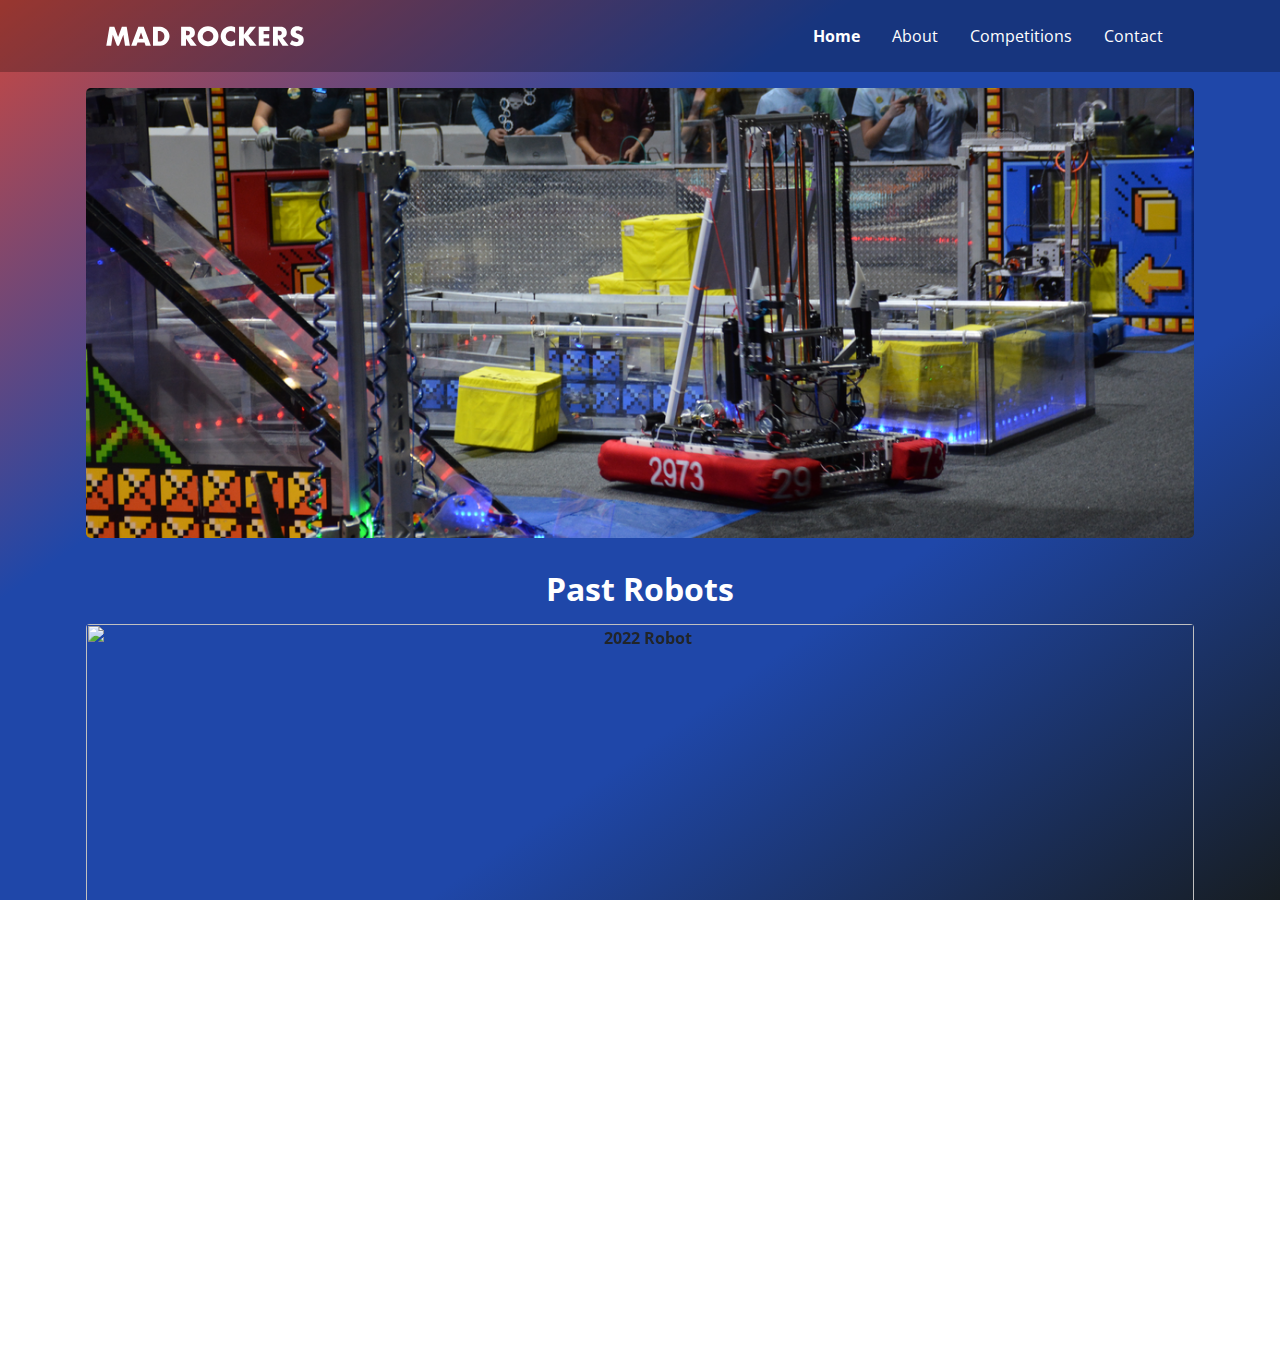
==== docs/index.html @ f518d2d2 "Rename web to docs" ====
<html lang="en">
  <head>
    <title>Mad Rockers Robotics</title>
    <meta name="viewport" content="width=device-width, initial-scale=1, shrink-to-fit=no">
    <link href="/docs/4.4/dist/css/bootstrap.min.css" rel="stylesheet" integrity="sha384-Vkoo8x4CGsO3+Hhxv8T/Q5PaXtkKtu6ug5TOeNV6gBiFeWPGFN9MuhOf23Q9Ifjh" crossorigin="anonymous">
    <link rel="stylesheet" href="https://maxcdn.bootstrapcdn.com/bootstrap/4.2.1/css/bootstrap.min.css">
    <script src="https://ajax.googleapis.com/ajax/libs/jquery/3.3.1/jquery.min.js"></script>
    <script src="https://cdnjs.cloudflare.com/ajax/libs/popper.js/1.14.6/umd/popper.min.js"></script>
    <script src="https://code.jquery.com/jquery-3.3.1.slim.min.js" integrity="sha384-q8i/X+965DzO0rT7abK41JStQIAqVgRVzpbzo5smXKp4YfRvH+8abtTE1Pi6jizo" crossorigin="anonymous"></script>
    <script src="https://cdnjs.cloudflare.com/ajax/libs/popper.js/1.14.6/umd/popper.min.js" integrity="sha384-wHAiFfRlMFy6i5SRaxvfOCifBUQy1xHdJ/yoi7FRNXMRBu5WHdZYu1hA6ZOblgut" crossorigin="anonymous"></script>
    <script src="https://stackpath.bootstrapcdn.com/bootstrap/4.2.1/js/bootstrap.min.js" integrity="sha384-B0UglyR+jN6CkvvICOB2joaf5I4l3gm9GU6Hc1og6Ls7i6U/mkkaduKaBhlAXv9k" crossorigin="anonymous"></script>
    <link href="https://fonts.googleapis.com/css?family=Open+Sans:400,700&display=swap" rel="stylesheet">
    <link rel="stylesheet" href="https://maxcdn.bootstrapcdn.com/font-awesome/4.4.0/css/font-awesome.min.css">
    <link rel='stylesheet' href='assets/css/boot.css' type="text/css">
    <link rel="shortcut icon" type="image/x-icon" href="assets/images/logos/MR Logo Flat Square.png">
  </head>
  <body class='text-center js-focus-visible h-100' style='background: linear-gradient(to top left, #171d22, #1F47A9, #1F47A9, #CC483F); background-size: cover; background-position: center;'>
    <header class='bg-translucent'>
      <div class='container'>
        <nav class='navbar p-3'>
          <div class='navbar-header'>
            <img style='line-height: 50px' src='assets/images/MRText.svg' height='25px' alt='Mad Rockers'>
          </div>
          <ul class='nav justify-content-end'>
            <li class='nav-item'>
              <a class='nav-link active' href='index.html'>Home</a>
            </li>
            <li class='nav-item'>
              <a class='nav-link' href='about.html'>About</a>
            </li>
            <li class='nav-item'>
              <a class='nav-link' href='competitions.html'>Competitions</a>
            </li>
            <li class='nav-item'>
              <a class='nav-link' href='contact.html'>Contact</a>
            </li>
          </ul>
        </nav>
      </div>
    </header>
    <main role='main'>
      <div class='container p-3'>
        <div class='jumbotron h-50 shadow' style='background-image: url("assets/images/landingPage.png"); background-size: cover; background-position: bottom;'>
          <!--<img class='logoOnImage' style='line-height: 200px' src='assets/images/MRText.svg' height='100px'/>-->
        </div>
        <h2 class='text-center mb-3'>Past Robots</h2>
        <section>
          <div id="robotCaptions" class="carousel slide h-75 rounded" data-ride="carousel">
            <ol class="carousel-indicators">
              <li data-target="#robotCaptions" data-slide-to="0" class="active"></li>
              <li data-target="#robotCaptions" data-slide-to="1"></li>
              <li data-target="#robotCaptions" data-slide-to="2"></li>
              <li data-target="#robotCaptions" data-slide-to="3"></li>
              <li data-target="#robotCaptions" data-slide-to="4"></li>
              <li data-target="#robotCaptions" data-slide-to="5"></li>
              <li data-target="#robotCaptions" data-slide-to="6"></li>
              <li data-target="#robotCaptions" data-slide-to="7"></li>
              <li data-target="#robotCaptions" data-slide-to="8"></li>
              <li data-target="#robotCaptions" data-slide-to="9"></li>
            </ol>
            <div class="carousel-inner">
              <div class="carousel-item active">
                <img src="assets/images/robots/Robot2022.jpg" class="mx-auto rounded d-block h-100" alt="2022 Robot">
                <div class="carousel-caption d-none d-md-block">
                  <h5>2022 Robot</h5>
                  <p>Built for the FIRST RAPID REACT competition.</p>
                </div>
              </div>
              <div class="carousel-item">
                <img src="assets/images/robots/Robot2021.jpg" class="mx-auto rounded d-block h-100" alt="2021 Robot">
                <div class="carousel-caption d-none d-md-block">
                  <h5>2021 Robot</h5>
                  <p>Built for the BEST DEMO DAZE competition.</p>
                </div>
              </div>
              <div class="carousel-item">
                <img src="assets/images/robots/Robot2020.jpg" class="mx-auto rounded d-block h-100" alt="2020 Robot">
                <div class="carousel-caption d-none d-md-block">
                  <h5>2020 Robot</h5>
                  <p>Built for the FIRST INFINITE RECHARGE competition.</p>
                </div>
              </div>
              <div class="carousel-item">
                <img src="assets/images/robots/Robot2019b.jpg" class="mx-auto rounded d-block h-100" alt="2019 Robot">
                <div class="carousel-caption d-none d-md-block">
                  <h5>2019 Robot</h5>
                  <p>Built for the BEST OFF THE GRID competition.</p>
                </div>
              </div>
              <div class="carousel-item">
                <img src="assets/images/robots/Robot2019.jpg" class="mx-auto rounded d-block h-100" alt="2019 Robot">
                <div class="carousel-caption d-none d-md-block">
                  <h5>2019 Robot</h5>
                  <p>Built for the FIRST DESTINATION: DEEP SPACE competition.</p>
                </div>
              </div>
              <div class="carousel-item">
                <img src="assets/images/robots/Robot2018.jpg" class="mx-auto rounded d-block h-100" alt="2018 Robot">
                <div class="carousel-caption d-none d-md-block">
                  <h5>2018 Robot</h5>
                  <p>Built for the FIRST POWER UP competition.</p>
                </div>
              </div>
              <div class="carousel-item">
                <img src="assets/images/robots/Robot2017.jpg" class="mx-auto rounded d-block h-100" alt="2017 Robot">
                <div class="carousel-caption d-none d-md-block">
                  <h5>2017 Robot</h5>
                  <p>Built for the FIRST STEAMWORKS competition.</p>
                </div>
              </div>
              <div class="carousel-item">
                <img src="assets/images/robots/Robot2016.jpg" class="mx-auto rounded d-block h-100" alt="2016 Robot">
                <div class="carousel-caption d-none d-md-block">
                  <h5>2016 Robot</h5>
                  <p>Built for the FIRST STRONGHOLD competition.</p>
                </div>
              </div>
              <div class="carousel-item">
                <img src="assets/images/robots/Robot2015.jpg" class="mx-auto rounded d-block h-100" alt="2015 Robot">
                <div class="carousel-caption d-none d-md-block">
                  <h5>2015 Robot</h5>
                  <p>Built for the FIRST RECYCLE RUSH competition.</p>
                </div>
              </div>
              <div class="carousel-item">
                <img src="assets/images/robots/Robot2014.jpg" class="mx-auto rounded d-block h-100" alt="2014 Robot">
                <div class="carousel-caption d-none d-md-block">
                  <h5>2014 Robot</h5>
                  <p>Built for the FIRST AREIAL ASSIST competition.</p>
                </div>
              </div>
            </div>
            <a class="carousel-control-prev" href="#robotCaptions" role="button" data-slide="prev">
              <span class="carousel-control-prev-icon" aria-hidden="true"></span>
              <span class="sr-only">Previous</span>
            </a>
            <a class="carousel-control-next" href="#robotCaptions" role="button" data-slide="next">
              <span class="carousel-control-next-icon" aria-hidden="true"></span>
              <span class="sr-only">Next</span>
            </a>
          </div>
        </section>
        <!--<div class='row mb-3'>
          <div class='col-lg-6 h-100'>
            <div class='card mb-3 bg-translucent text-white shadow'>
              <div class='card-header bg-black'>Calendar</div>
              <div class='card-body'>
                <p>Current Meeting Schedule</p>
                <table class='table table-sm table-borderless text-white' style='text-align: left;'>
                  <tr>
                    <th>Day</th>
                    <th>Time</th>
                  </tr>
                  <tr>
                    <td>Monday</td>
                    <td>4:15pm-6:00pm</td>
                  </tr>
                  <tr>
                    <td>Tuesday</td>
                    <td>4:15pm-8:30pm</td>
                  </tr>
                  <tr>
                    <td>Thursday</td>
                    <td>4:15pm-6:00pm</td>
                  </tr>
                  <tr>
                    <td>Saturday</td>
                    <td>9:00am-12:00pm</td>
                  </tr>
                </table>
              </div>
            </div>
          </div>
          <div class='col-lg-6'>
            <div class='card mb-3 bg-translucent text-white shadow'>
              <div class='card-header bg-black'>Countdown to Competition</div>
              <div class='card-body'>
                <!--<div class='rounded-circle shadow mb-3' style='width: 120px; height: 120px; background-image: url("/images/Comp RCR.jpg"); background-position: center; background-size: cover;'></div>-->
                <!--<p class='card-text' style='font-weight: 400'>In the time of COVID, we have had to adjust to new challenges and take our competition virtual!</p>
                <p class='card-text' id='CText' style='font-weight: 400'></p>
              </div>
            </div>
          </div>
        </div>-->
      </div>
      <footer role='footer' class='mb-0 py-3 bg-translucent text-white'>
        <div class='container'>
          <a>© 2022 Mad Rockers</a> | 
          <a href='privacy.html'>Privacy Policy</a>
        </div>
      </footer>
    </main>
  </body>
</html>
<!--<script>
  $(document).scroll(function() {
  var y = $(this).scrollTop();
  if (y > 72) {
    $('.logoOnImage').fadeIn();
  } else {
    $('.logoOnImage').fadeOut();
  }
  });
</script>-->
<script>
var CountDownDate = new Date("Nov 04, 2022 09:00").getTime();
function updCDD() {
  var now = new Date().getTime();
  var timeLeft = CountDownDate - now;
  var days = Math.floor(timeLeft / (1000 * 60 * 60 * 24));
  var hours = Math.floor((timeLeft % (1000 * 60 * 60 * 24)) / (1000 * 60 * 60));
  var minutes = Math.floor((timeLeft % (1000 * 60 * 60)) / (1000 * 60));
  var seconds = Math.floor((timeLeft % (1000 * 60)) / 1000);
  document.getElementById("CText").innerHTML = "BEST Competition starts in <br><b style='font-size: 30px;'>" + days + "d " + hours + "h " + minutes + "m " + seconds + "s </b>";
  /*if (timeLeft < 0) {
    clearInterval(update);
    CountDownDate = new Date("Apr 1, 2020 10:30").getTime();
    document.getElementById("CText").innerHTML = "Rocket City Regional in <br><b style='font-size: 30px;'>" + days + "d " + hours + "h " + minutes + "m " + seconds + "s </b>";
  }*/
}
$(document).ready(function(){updCDD();setInterval(updCDD, 1000);});

//Thank you W3Schools for this code template

</script>
---- docs/assets/css/boot.css ----
body, table, .display-4, .lead, .featurette {
  font-family: "Open Sans", sans-serif;
  font-weight: 400;
}

h1, h2, h3, h4, h5 {
	font-weight: 700;
  color: white;
}

.active, .navbar-brand, .card, .btn, .display-4 {
  font-weight: 700;
}


th {
  font-weight: 700;
}

a {
    color: #FFF;
}

a:hover {
    color: rgba(255,255,255,0.5);
}

html {
    padding:0px;
    margin:0px;
    overflow-x:hidden;
}

body {
    overflow-x:hidden;
    display: block;
}

.btn {
  font-family: "Open Sans", sans-serif;
}

.contentContainer {
    padding: 20px;
}

hr {
  color: white;
}

span {
    font-family: "Open Sans", sans-serif;
}

form, label {
    font-family: "Open Sans", sans-serif !important;
    font-weight: 400 !important;
}

.custom-blue {
    background-color: rgb(8,72,178);
}

.custom-blue-font {
  color: background-color: rgb(8,72,178);
}

.custom-red {
    background-color: rgb(218,60,59);
}

.list-group-reports .list-group-item {
    border-top: 1px solid #fff;
    border-left-color: #fff;
    border-right-color: #fff;
}

.list-group-reports .list-group-item:hover {
    background-color: #1a00a0;
}


a.hidden {
    visibility: hidden;
}

.card {
  text-align: left !important;
}

.card-text  {
  font-weight: 400;
}

.mr-dark {
  background-color: #000;
  border-color: #000;
  color: #FFF;
}

.bg-translucent {
  background-color: rgba(0,0,0,0.25);
}

.bg-black {
  background-color: rgba(0,0,0,1);
}

.normal-height {
  min-height: 300px;
  max-height: 300px;
  height: 300px;
}
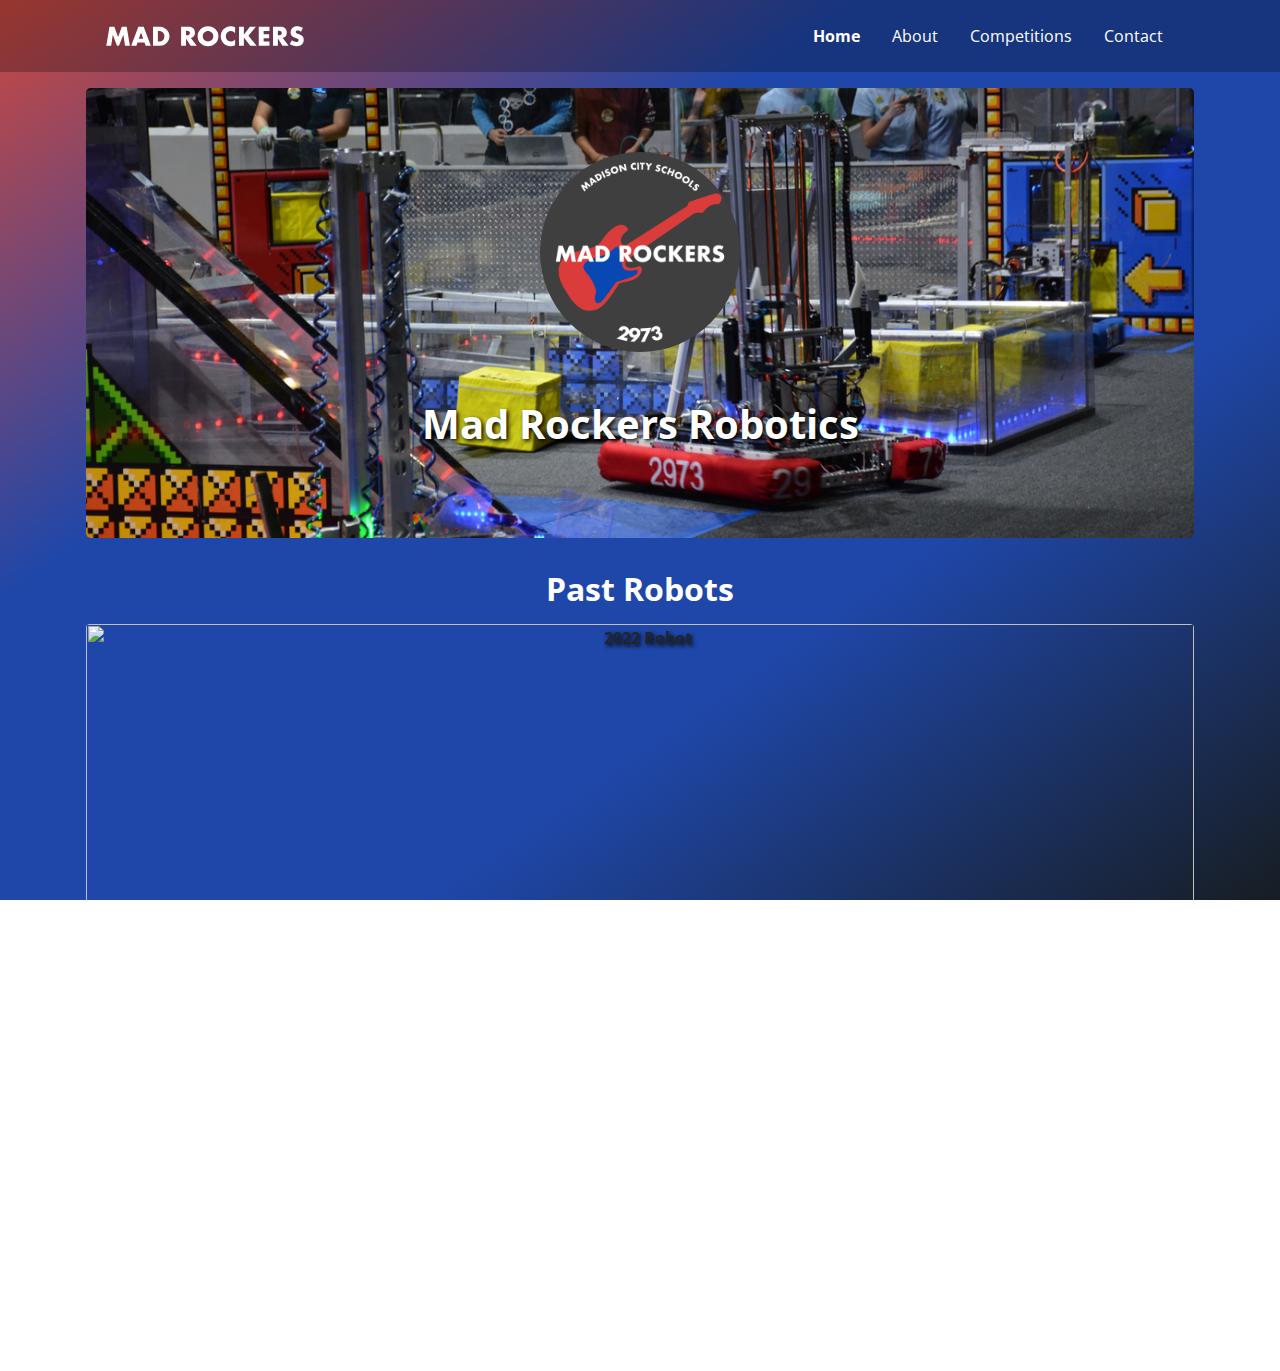
==== commit 58361330: "Add homepage logo" ====
--- a/docs/index.html
+++ b/docs/index.html
@@ -12,7 +12,7 @@
     <link href="https://fonts.googleapis.com/css?family=Open+Sans:400,700&display=swap" rel="stylesheet">
     <link rel="stylesheet" href="https://maxcdn.bootstrapcdn.com/font-awesome/4.4.0/css/font-awesome.min.css">
     <link rel='stylesheet' href='assets/css/boot.css' type="text/css">
-    <link rel="shortcut icon" type="image/x-icon" href="assets/images/logos/MR Logo Flat Square.png">
+    <link rel="shortcut icon" type="image/x-icon" href="assets/images/favicon.ico">
   </head>
   <body class='text-center js-focus-visible h-100' style='background: linear-gradient(to top left, #171d22, #1F47A9, #1F47A9, #CC483F); background-size: cover; background-position: center;'>
     <header class='bg-translucent'>
@@ -41,7 +41,8 @@
     <main role='main'>
       <div class='container p-3'>
         <div class='jumbotron h-50 shadow' style='background-image: url("assets/images/landingPage.png"); background-size: cover; background-position: bottom;'>
-          <!--<img class='logoOnImage' style='line-height: 200px' src='assets/images/MRText.svg' height='100px'/>-->
+          <img class='logoOnImage rounded-circle shadow mb-5' style='line-height: 200px' src='assets/images/logos/MR Logo Flat Square HQ.png' height='200px'>
+          <h1 class="text-center" style="text-shadow: 2px 2px 4px #000000;">Mad Rockers Robotics</h1>
         </div>
         <h2 class='text-center mb-3'>Past Robots</h2>
         <section>
@@ -58,9 +59,9 @@
               <li data-target="#robotCaptions" data-slide-to="8"></li>
               <li data-target="#robotCaptions" data-slide-to="9"></li>
             </ol>
-            <div class="carousel-inner">
+            <div class="carousel-inner" style="text-shadow: 2px 2px 4px #000000; align-items: center;">
               <div class="carousel-item active">
-                <img src="assets/images/robots/Robot2022.jpg" class="mx-auto rounded d-block h-100" alt="2022 Robot">
+                <img src="assets/images/robots/Robot2022.JPG" class="mx-auto rounded d-block h-100" alt="2022 Robot">
                 <div class="carousel-caption d-none d-md-block">
                   <h5>2022 Robot</h5>
                   <p>Built for the FIRST RAPID REACT competition.</p>
@@ -74,7 +75,7 @@
                 </div>
               </div>
               <div class="carousel-item">
-                <img src="assets/images/robots/Robot2020.jpg" class="mx-auto rounded d-block h-100" alt="2020 Robot">
+                <img src="assets/images/robots/Robot2020.JPG" class="mx-auto rounded d-block h-100" alt="2020 Robot">
                 <div class="carousel-caption d-none d-md-block">
                   <h5>2020 Robot</h5>
                   <p>Built for the FIRST INFINITE RECHARGE competition.</p>
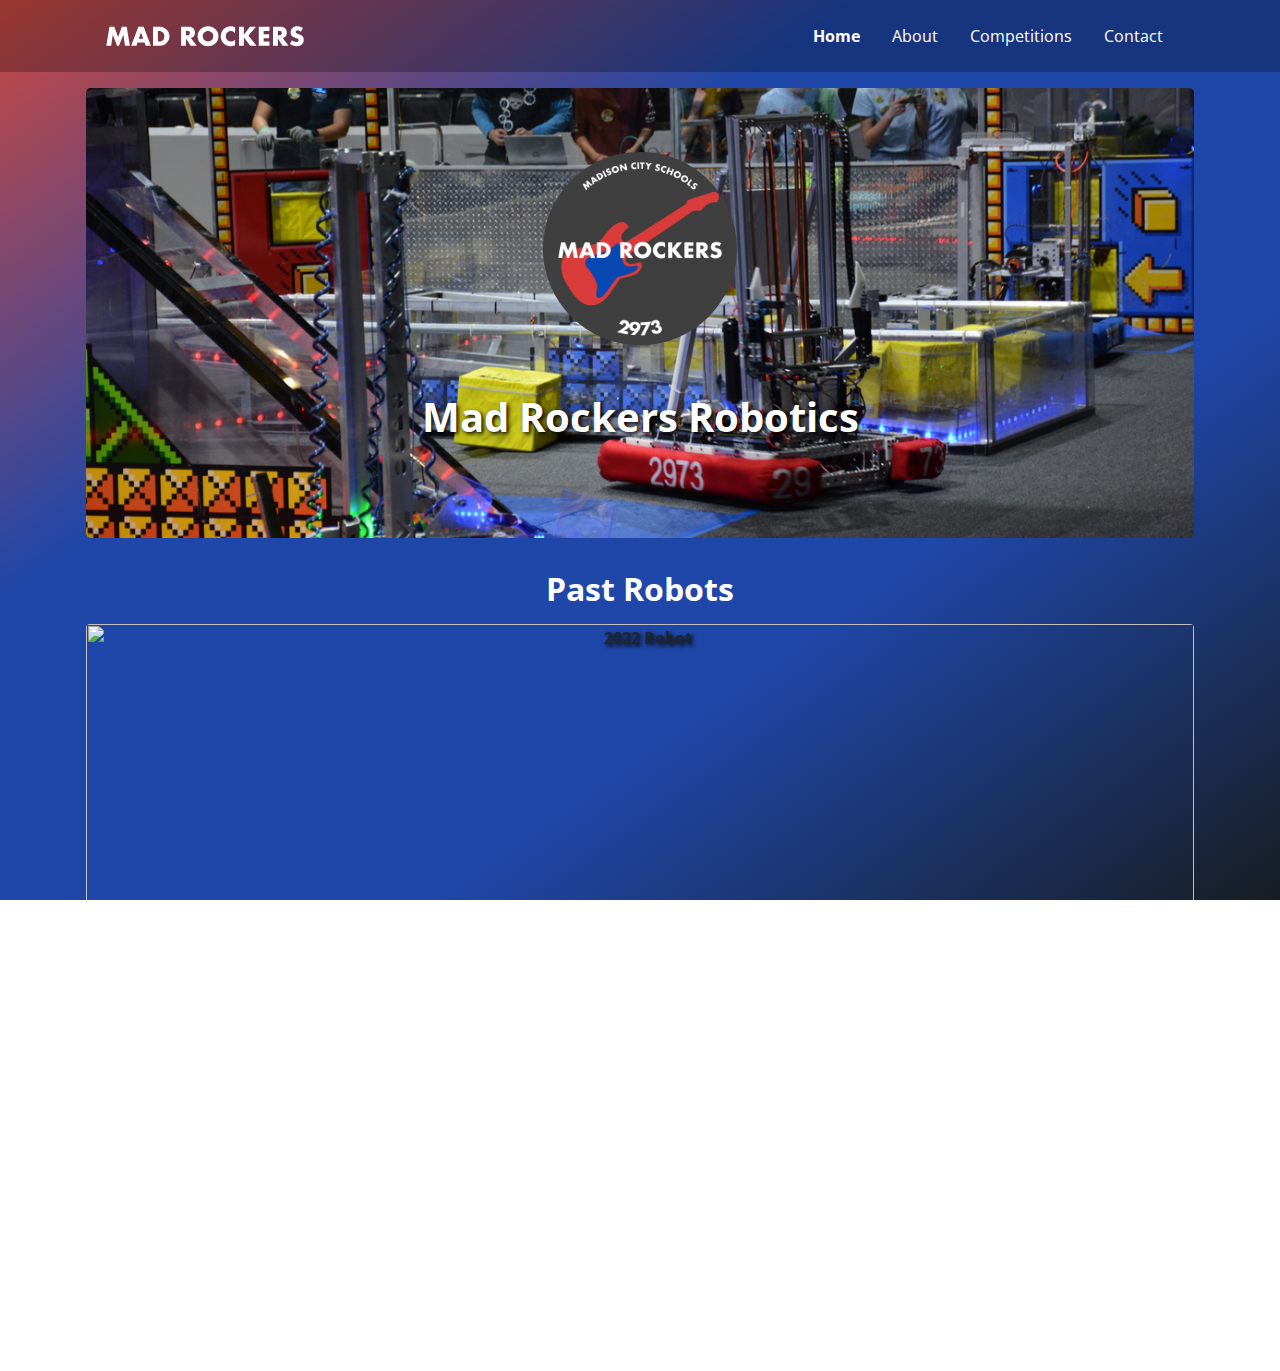
==== commit 6bf74c57: "Nevermind" ====
--- a/docs/index.html
+++ b/docs/index.html
@@ -41,7 +41,7 @@
     <main role='main'>
       <div class='container p-3'>
         <div class='jumbotron h-50 shadow' style='background-image: url("assets/images/landingPage.png"); background-size: cover; background-position: bottom;'>
-          <img class='logoOnImage rounded-circle shadow mb-5' style='line-height: 200px' src='assets/images/logos/MR Logo Flat Square HQ.png' height='200px'>
+          <img class='logoOnImage rounded-circle shadow mb-5' style='line-height: 200px' src='assets/images/logos/MR Logo Flat Square HQ.png' height='60%'>
           <h1 class="text-center" style="text-shadow: 2px 2px 4px #000000;">Mad Rockers Robotics</h1>
         </div>
         <h2 class='text-center mb-3'>Past Robots</h2>
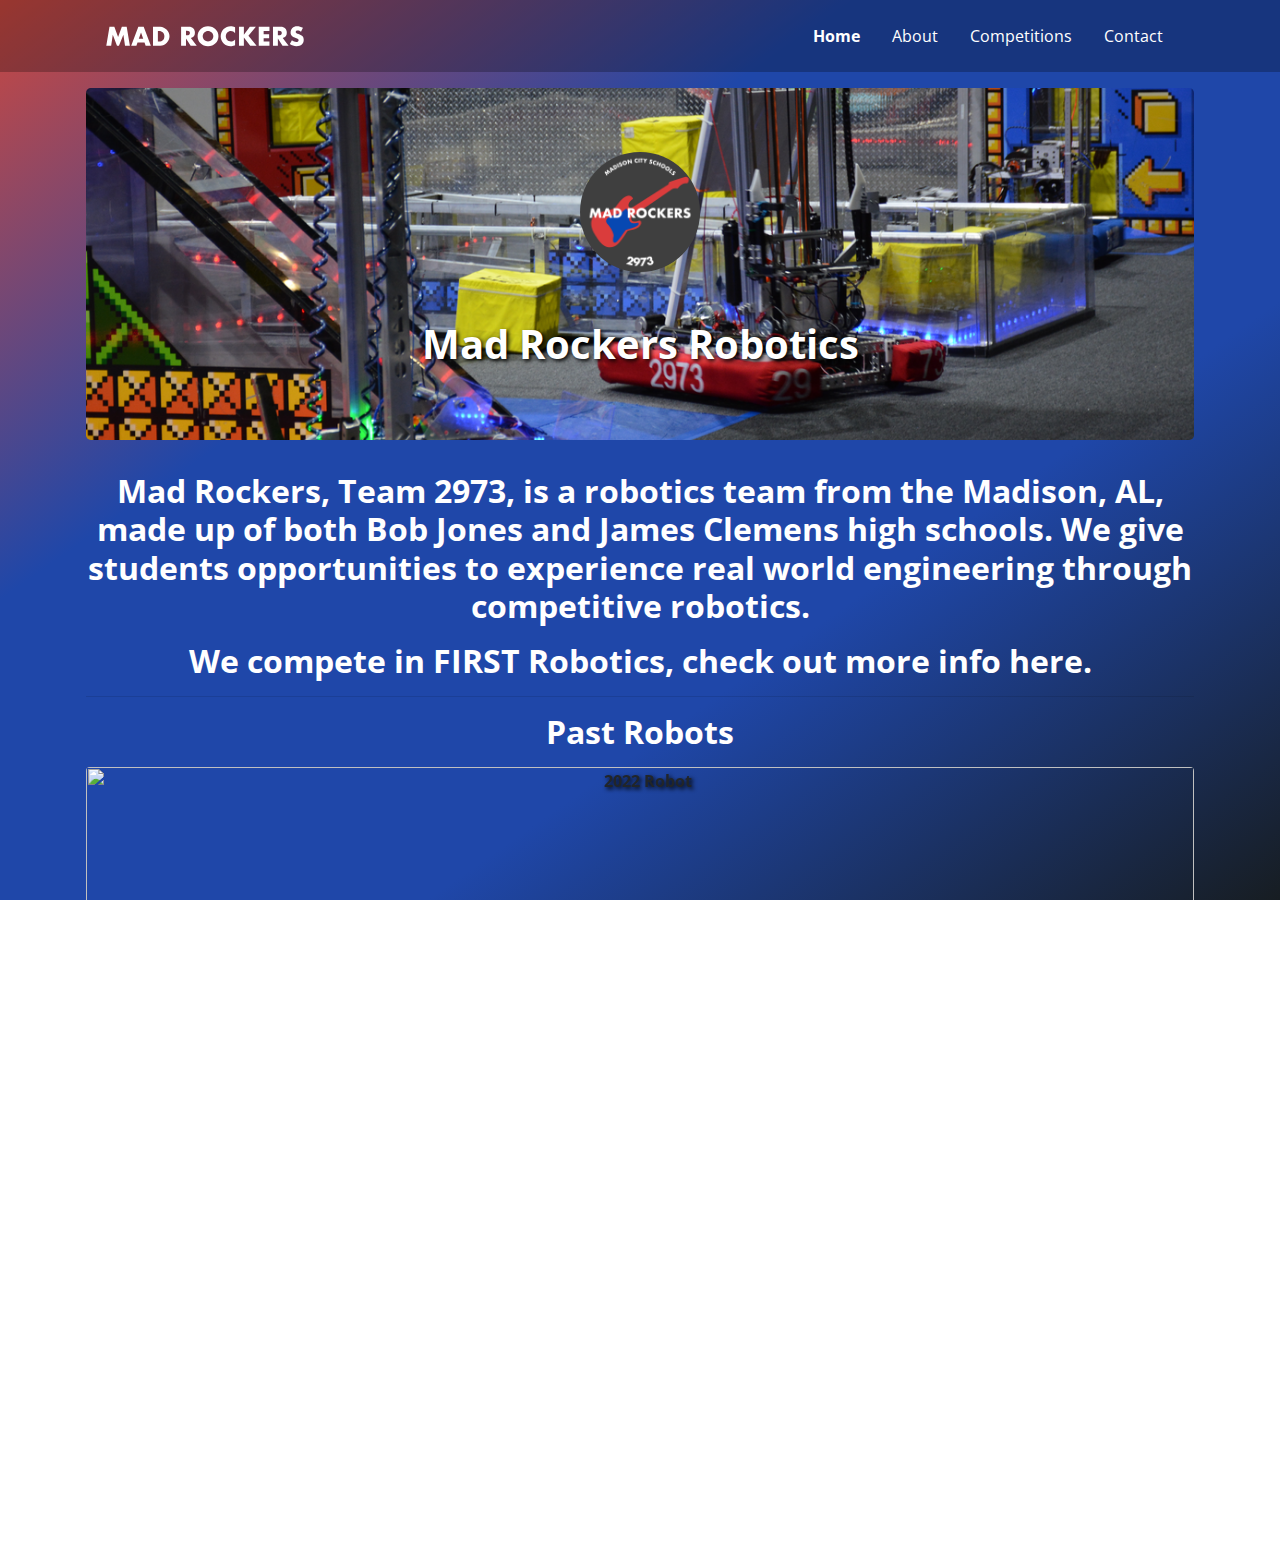
==== commit cdc7fb48: "rearrange competitions and added to index" ====
--- a/docs/index.html
+++ b/docs/index.html
@@ -12,6 +12,7 @@
     <link href="https://fonts.googleapis.com/css?family=Open+Sans:400,700&display=swap" rel="stylesheet">
     <link rel="stylesheet" href="https://maxcdn.bootstrapcdn.com/font-awesome/4.4.0/css/font-awesome.min.css">
     <link rel='stylesheet' href='assets/css/boot.css' type="text/css">
+    <link rel='stylesheet' href='assets/css/index.css' type="text/css">
     <link rel="shortcut icon" type="image/x-icon" href="assets/images/favicon.ico">
   </head>
   <body class='text-center js-focus-visible h-100' style='background: linear-gradient(to top left, #171d22, #1F47A9, #1F47A9, #CC483F); background-size: cover; background-position: center;'>
@@ -40,10 +41,18 @@
     </header>
     <main role='main'>
       <div class='container p-3'>
-        <div class='jumbotron h-50 shadow' style='background-image: url("assets/images/landingPage.png"); background-size: cover; background-position: bottom;'>
-          <img class='logoOnImage rounded-circle shadow mb-5' style='line-height: 200px' src='assets/images/logos/MR Logo Flat Square HQ.png' height='60%'>
+        <div class='jumbotron shadow' style='background-image: url("assets/images/landingPage.png"); background-size: cover; background-position: bottom;'>
+          <img class='logoOnImage rounded-circle shadow mb-5' style='line-height: 200px' src='assets/images/logos/MR Logo Flat Square HQ.png' height='120vh'>
           <h1 class="text-center" style="text-shadow: 2px 2px 4px #000000;">Mad Rockers Robotics</h1>
         </div>
+        <div>
+          <h2 class='text-center mb-3'>
+           Mad Rockers, Team 2973, is a robotics team from the Madison, AL, made up of both Bob Jones and James Clemens high schools. We give students opportunities to experience real world engineering through competitive robotics. 
+          <p><p>
+            We compete in FIRST Robotics, check out more info <a href='competitions.html'>here</a>.
+          </h2>
+          </div>
+        <hr>
         <h2 class='text-center mb-3'>Past Robots</h2>
         <section>
           <div id="robotCaptions" class="carousel slide h-75 rounded" data-ride="carousel">
@@ -58,9 +67,17 @@
               <li data-target="#robotCaptions" data-slide-to="7"></li>
               <li data-target="#robotCaptions" data-slide-to="8"></li>
               <li data-target="#robotCaptions" data-slide-to="9"></li>
+              <li data-target="#robotCaptions" data-slide-to="10"></li>
             </ol>
             <div class="carousel-inner" style="text-shadow: 2px 2px 4px #000000; align-items: center;">
               <div class="carousel-item active">
+                <img src="assets/images/robots/Robot2022b.jpg" class="mx-auto rounded d-block h-100" alt="2022 Robot">
+                <div class="carousel-caption d-none d-md-block">
+                  <h5>2022 Robot</h5>
+                  <p>Built for the BEST MADE2ORDER competition.</p>
+                </div>
+              </div>
+              <div class="carousel-item">
                 <img src="assets/images/robots/Robot2022.JPG" class="mx-auto rounded d-block h-100" alt="2022 Robot">
                 <div class="carousel-caption d-none d-md-block">
                   <h5>2022 Robot</h5>
@@ -140,6 +157,7 @@
               <span class="sr-only">Next</span>
             </a>
           </div>
+          <p style="color: white">Note: if viewing on mobile, rotate to landscape mode.</p>
         </section>
         <!--<div class='row mb-3'>
           <div class='col-lg-6 h-100'>
--- a/docs/assets/css/boot.css
+++ b/docs/assets/css/boot.css
@@ -111,3 +111,5 @@
   max-height: 300px;
   height: 300px;
 }
+
+
--- a/docs/assets/css/index.css
+++ b/docs/assets/css/index.css
@@ -0,0 +1,202 @@
+.font {
+	font-family: "Open Sans", sans-serif;
+}
+
+#activityContainer {
+    height: 780px; /*adjusted for countdown container (60px)*/
+	  width: 80%;
+	  max-width: 1000px;
+    margin: 0;
+	  position: absolute;
+    top: 50%;
+	  left: 50%;
+	  transform: translate(-50%, -50%);
+	  overflow: hidden;
+    background-color: transparent;
+}
+
+#activityImageLanding {
+		height: 500px;
+		margin: 0px 10px 10px 10px;
+		width: calc(100% - 20px);
+		background-image: url("/images/landingPage.png");
+		background-position: bottom;
+		background-size: cover;
+		border-radius: 10px;
+}
+
+#activityLogo {
+		height: 300px;
+		width: 300px;
+		top: 50%;
+	  left: 50%;
+	  transform: translate(-50%, -50%);
+		position: relative;
+    border-radius: 50%;
+		background-image: url("/images/logos/TBLMR.png");
+		background-size: cover;
+		background-position: center;
+		background-color: rgba(0,0,0,1);
+}
+
+@media only screen and (max-height: 860px) {
+
+		#activityContainer {
+			height: 85% !important;
+		}
+
+		#activityLogo {
+			height: 175px !important;
+			width: 175px !important;
+		}
+
+		#activityImageLanding {
+			height: calc(100% - 270px) !important;
+		}
+
+}
+
+@media only screen and (max-height: 650px) {
+		#activityContainer {
+			height: auto !important;
+		}
+
+		#activityImageLanding {
+			display: none !important;
+		}
+
+		#activityLogo {
+			display: none !important;
+		}
+
+}
+
+
+#LogoResize {
+		width: 500px;
+		height: 500px;
+    border-radius: 10px;
+}
+
+#activityCalendar {
+		height: 250px;
+		width: calc(55% - 20px);
+		display: inline-block;
+		float: left;
+		margin: 10px;
+		position: relative;
+		color: white;
+    border-top-right-radius: 10px;
+}
+
+.activityHeader {
+		height: 60px;
+		width: 100%;
+		text-align: center;
+		vertical-align: middle;
+		top: 0px;
+		left: 0px;
+		position: absolute;
+		color: white;
+		background-color: black;
+		line-height: 1.17em;
+    border-top-left-radius: 10px;
+    border-top-right-radius: 10px;
+}
+
+#CalendarText {
+		height: calc(100% - 60px - 40px);
+		width: auto;
+		margin-top: 60px;
+		padding: 20px;
+		background-color: #FFF;
+		color: black;
+		font-size: 16px;
+		text-align: center;
+    border-bottom-left-radius: 10px;
+    border-bottom-right-radius: 10px;
+    overflow: hidden;
+}
+
+#CalendarText table {
+		color: white;
+		font-size: 16px;
+		text-align: center;
+}
+
+table th {
+		font-family: "Open Sans", sans-serif;
+		width: 33%;
+		color: white;
+}
+
+table tr {
+    height: 10px;
+}
+
+	.ContentContainer {
+			width: calc(65% - 10px);
+			height: calc(100% - 20px);
+      margin: 10px;
+			margin-left: 0;
+			background-color: #000;
+			float: left;
+			position: relative;
+			/*transition-duration: 0.5s; Breaks in edge
+			-webkit-transition-duration: 0.5s;
+
+      -webkit-transition-duration: 0.25s;
+      -o-transition-duration: 0.25s;
+      -moz-transition-duration: 0.25s;*/
+
+			border-bottom-left-radius: 0 !important;
+			border-top-left-radius: 0 !important;
+			color: white;
+      border-radius: 10px;
+			overflow: hidden;
+
+	}
+
+	#nextBlogContainer {
+			width: calc(35% - 10px);
+			height: calc(100% - 20px);
+      margin: 10px;
+			margin-right: 0;
+			background-color: rgba(0,0,0,0.25);
+			float: left;
+			position: relative;
+			color: white;
+      border-radius: 10px;
+			border-top-right-radius: 0;
+			border-bottom-right-radius: 0;
+			overflow: hidden;
+
+			transition-duration: 0.2s;
+			-webkit-transition-duration: 0.2s;
+			-webkit-transition-duration: 0.2s;
+			-o-transition-duration: 0.2s;
+			-moz-transition-duration: 0.2s;
+	}
+
+	#contentImg {
+		transition-duration: 0.2s;
+		-webkit-transition-duration: 0.2s;
+		-webkit-transition-duration: 0.2s;
+		-o-transition-duration: 0.2s;
+		-moz-transition-duration: 0.2s;
+	}
+
+	#hoverContainer {
+		width: 100%;
+		height: 100%;
+	}
+
+	#hoverContainer:hover #nextBlogContainer {
+			background-color: rgba(0,0,0,1);
+			cursor: pointer;
+	}
+
+	#hoverContainer:hover #contentImg {
+			cursor: pointer;
+			transform: scale(1.05);
+	}
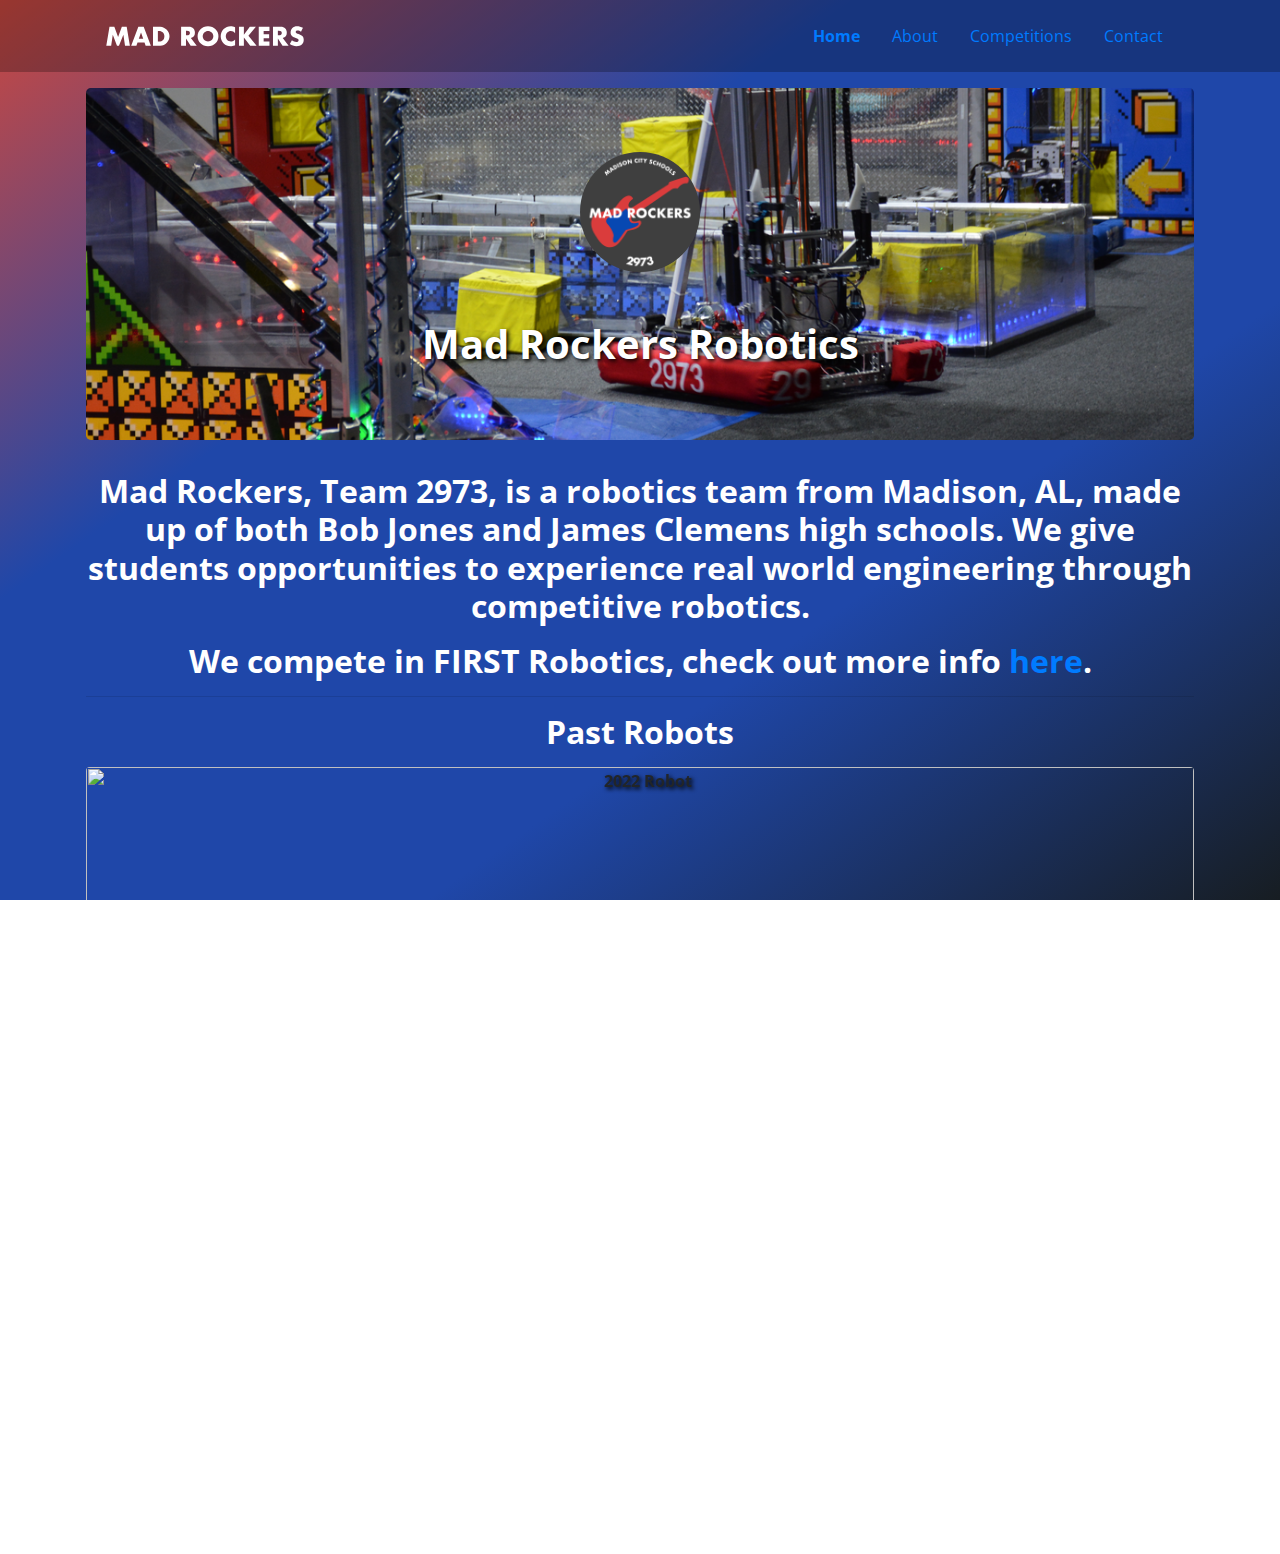
==== commit 56adfb93: "updates to single paragraph" ====
--- a/docs/index.html
+++ b/docs/index.html
@@ -47,9 +47,10 @@
         </div>
         <div>
           <h2 class='text-center mb-3'>
-           Mad Rockers, Team 2973, is a robotics team from the Madison, AL, made up of both Bob Jones and James Clemens high schools. We give students opportunities to experience real world engineering through competitive robotics. 
+           Mad Rockers, Team 2973, is a robotics team from Madison, AL, made up of both Bob Jones and James Clemens high schools. 
+           We give students opportunities to experience real world engineering through competitive robotics. 
           <p><p>
-            We compete in FIRST Robotics, check out more info <a href='competitions.html'>here</a>.
+            We compete in FIRST Robotics, check out more info <a color="blue" href='competitions.html'>here</a>.
           </h2>
           </div>
         <hr>
--- a/docs/assets/css/boot.css
+++ b/docs/assets/css/boot.css
@@ -17,9 +17,7 @@
   font-weight: 700;
 }
 
-a {
-    color: #FFF;
-}
+
 
 a:hover {
     color: rgba(255,255,255,0.5);
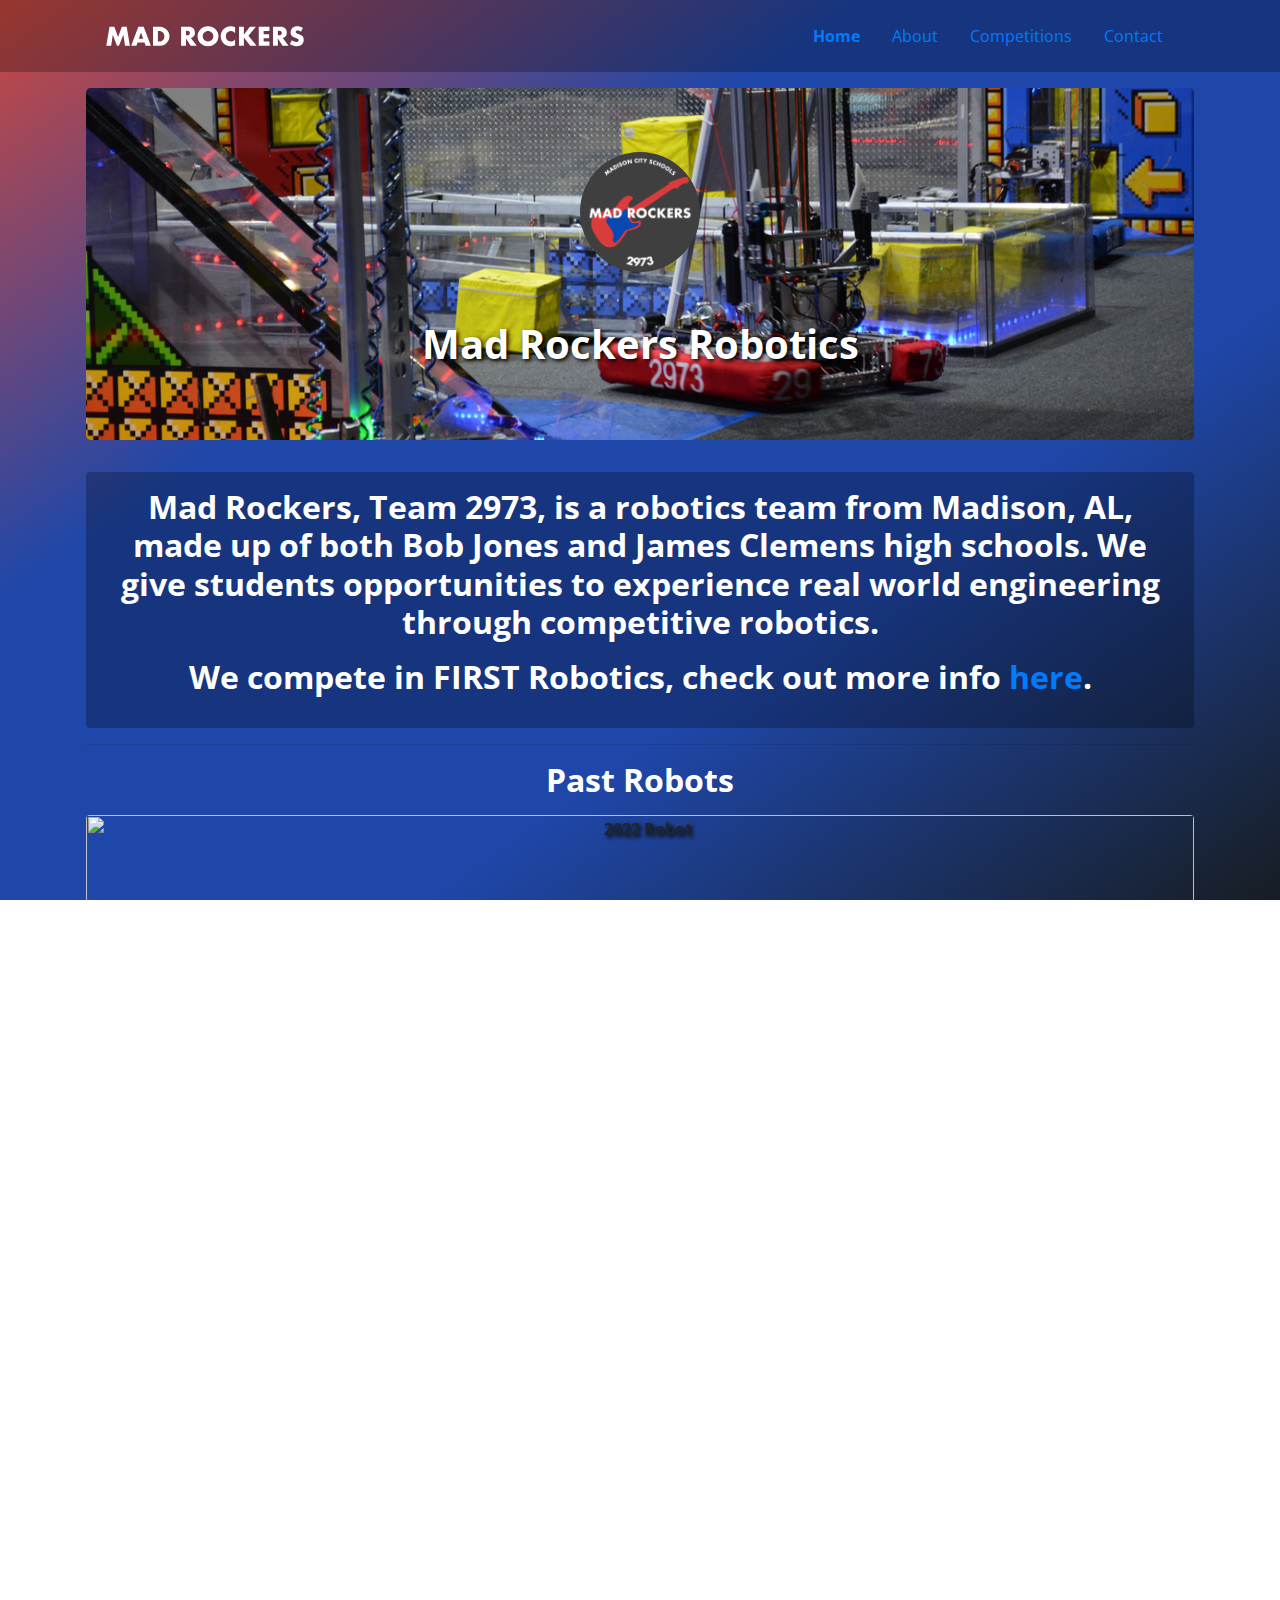
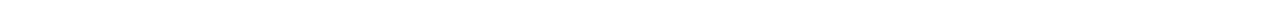
==== commit 0008f3ce: "added block" ====
--- a/docs/index.html
+++ b/docs/index.html
@@ -45,7 +45,7 @@
           <img class='logoOnImage rounded-circle shadow mb-5' style='line-height: 200px' src='assets/images/logos/MR Logo Flat Square HQ.png' height='120vh'>
           <h1 class="text-center" style="text-shadow: 2px 2px 4px #000000;">Mad Rockers Robotics</h1>
         </div>
-        <div>
+        <div class='rounded shadow bg-translucent p-3'>
           <h2 class='text-center mb-3'>
            Mad Rockers, Team 2973, is a robotics team from Madison, AL, made up of both Bob Jones and James Clemens high schools. 
            We give students opportunities to experience real world engineering through competitive robotics. 
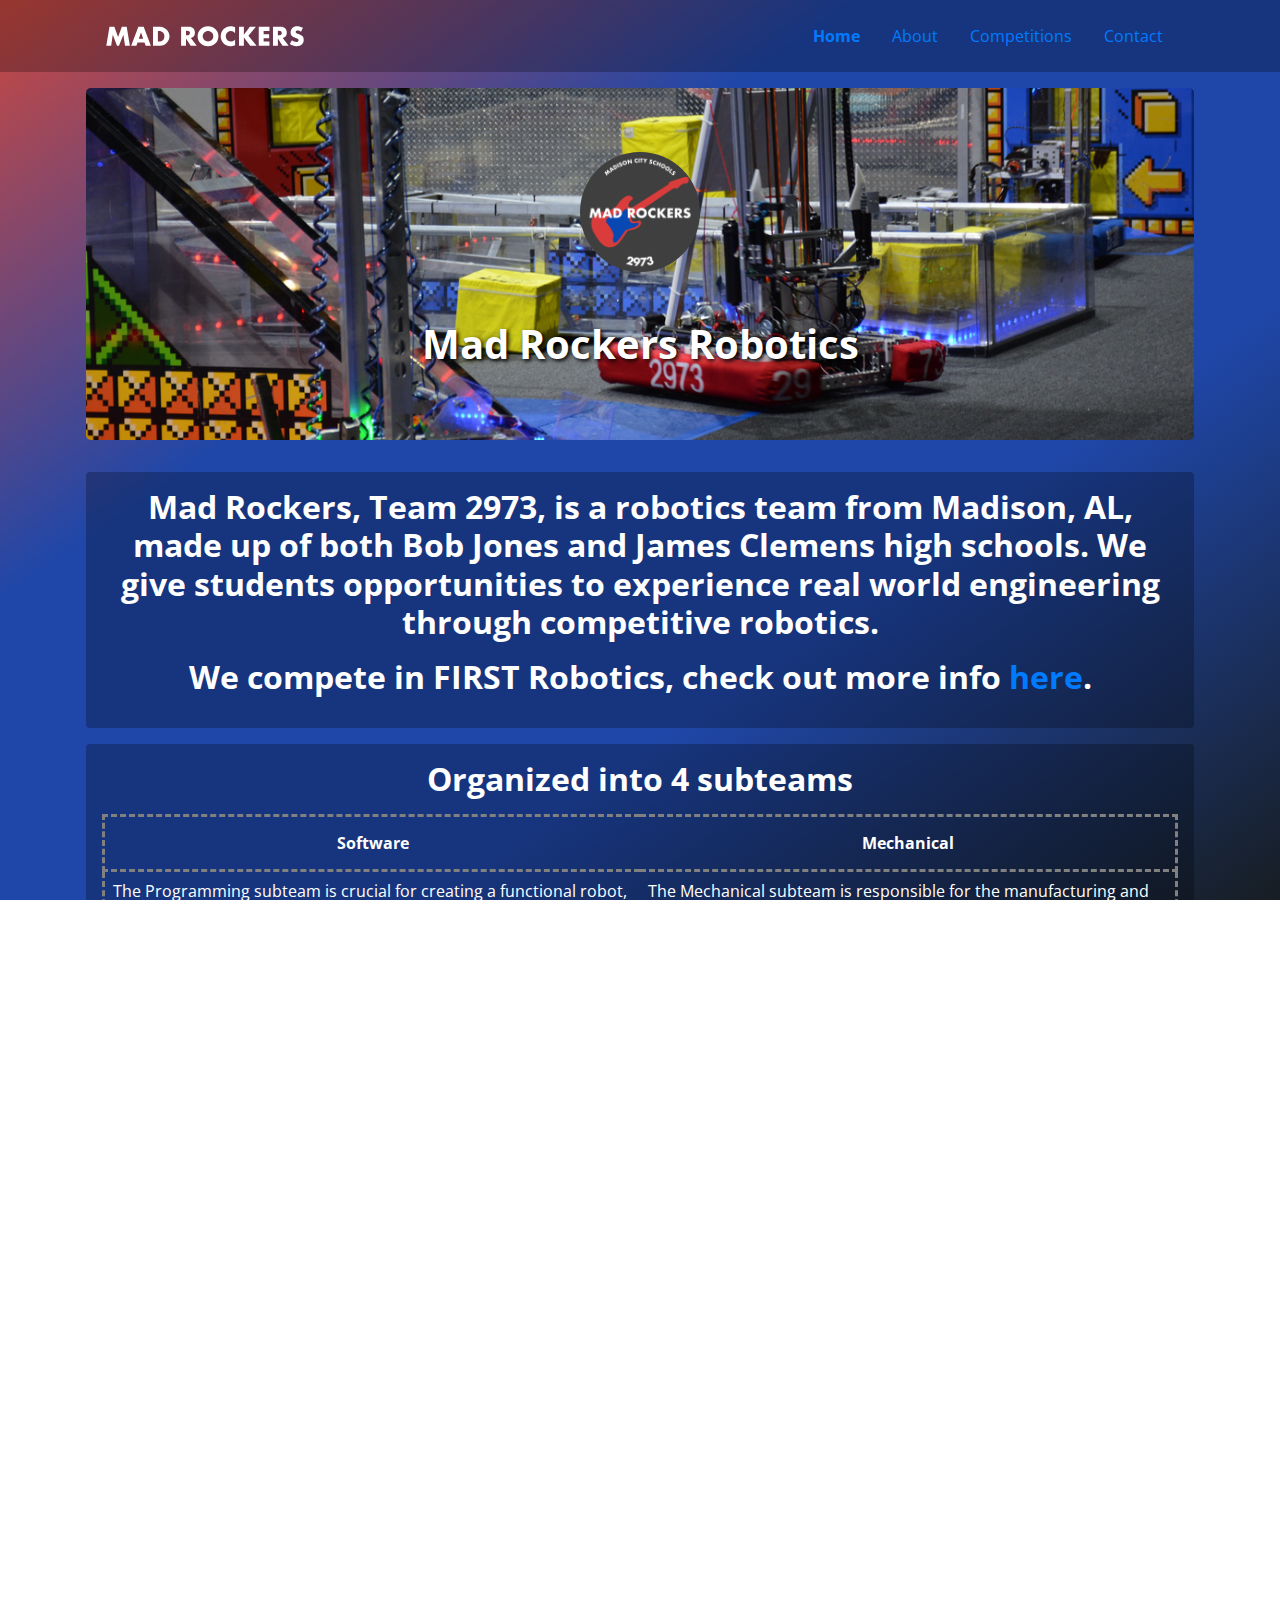
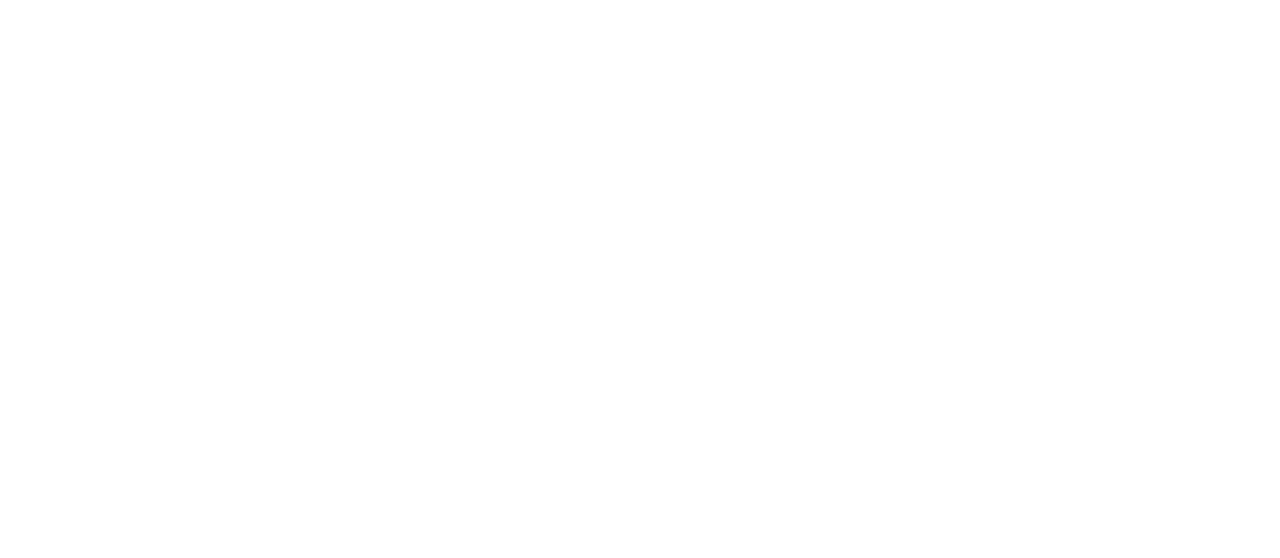
==== commit ae22bf8b: "added info and styling for subteams" ====
--- a/docs/index.html
+++ b/docs/index.html
@@ -52,7 +52,60 @@
           <p><p>
             We compete in FIRST Robotics, check out more info <a color="blue" href='competitions.html'>here</a>.
           </h2>
-          </div>
+        </div>
+        <p><p>
+        <div class='rounded shadow bg-translucent p-3'>
+          <h2 class='text-center mb-3'>
+           Organized into 4 subteams
+           <p><p>
+           <table >
+            <tr>
+              <th>
+                Software
+              </th>
+              <th>
+                Mechanical
+              </th>
+            </tr>
+            <tr>
+              <td>
+                The Programming subteam is crucial for creating a functional robot, that
+                not only works, but runs at maximum capacity. This team is responsible for creating the
+                programming logic between the operator’s controls and the robot’s sensors and motors.
+                They will program any autonomous routines and any other automated functions that are
+                used
+              </td>
+              <td>
+                The Mechanical subteam is responsible for the manufacturing and
+                assembly of the robot. During the design phase, they will prototype different end
+                effectors and mechanisms that the team may potentially use. After the design is finalized
+                and drawings are made, this team will manufacture and assemble the parts necessary
+                for the robot.
+            </tr>
+            <tr>
+              <th>
+                Electrical
+              </th>
+              <th>
+                Marketing 
+              </th>
+            </tr>
+            <tr>
+              <td>
+                The Electrical subteam is the bridge between the mechanical and programming elements of the robot.  We work with the motors, 
+                gearboxes, and pneumatics. We are responsible for making the robot move.
+              </td>
+              <td>
+                On the marketing subteam we play a pivotal role in securing sponsorships for the team and reaching out to potential partners. 
+                We utilize social media and creative content to raise awareness about our club’s activities and achievements, attracting 
+                both sponsors and new members. Our efforts both contribute to financially supporting the team and enhancing the club’s 
+                visibility in the community.  
+              </td>
+            </tr>
+           </table>
+          <p><p>
+          </h2>
+        </div>
         <hr>
         <h2 class='text-center mb-3'>Past Robots</h2>
         <section>
--- a/docs/assets/css/index.css
+++ b/docs/assets/css/index.css
@@ -128,10 +128,26 @@
 		font-family: "Open Sans", sans-serif;
 		width: 33%;
 		color: white;
+		text-align: center; 
+		padding: 15px;
+}
+
+table td {
+	font-family: "Open Sans", sans-serif;
+	width: 33%;
+	color: white;
+	padding: 8px;
+	
+}
+
+table {
+	
 }
 
 table tr {
     height: 10px;
+	border-style: dashed;
+
 }
 
 	.ContentContainer {
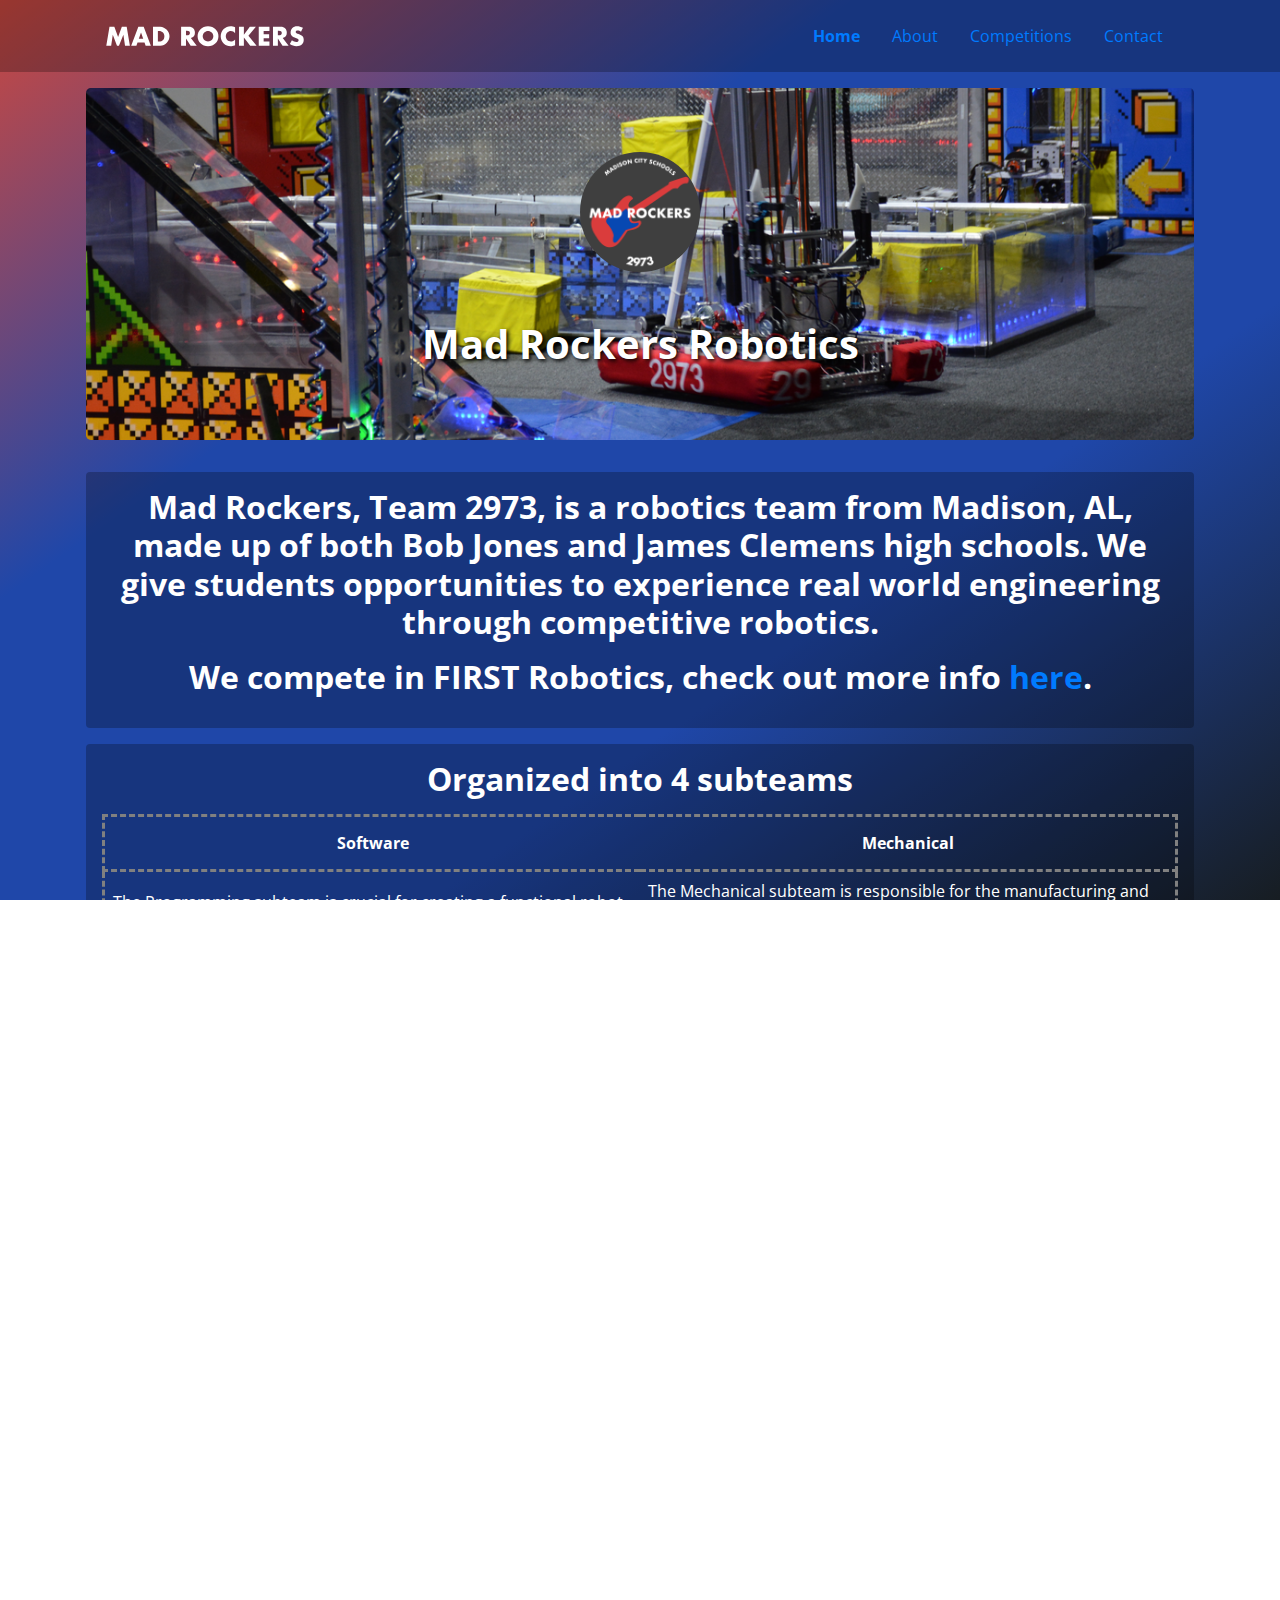
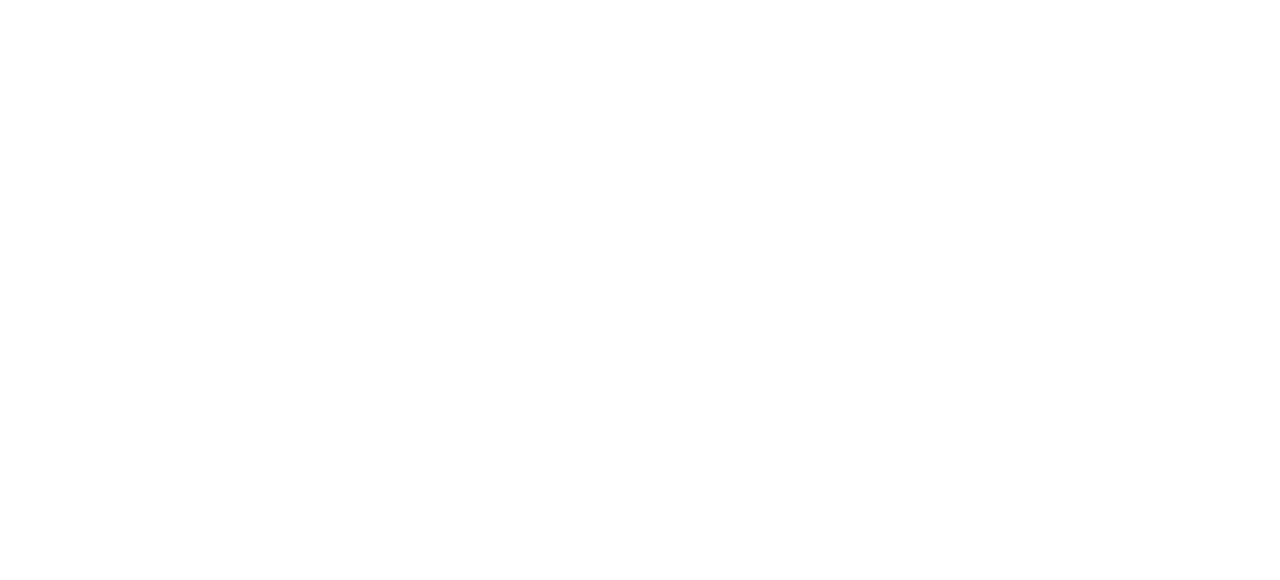
==== commit 5d23da57: "Added Veronica's update to mechanical" ====
--- a/docs/index.html
+++ b/docs/index.html
@@ -79,8 +79,8 @@
                 The Mechanical subteam is responsible for the manufacturing and
                 assembly of the robot. During the design phase, they will prototype different end
                 effectors and mechanisms that the team may potentially use. After the design is finalized
-                and drawings are made, this team will manufacture and assemble the parts necessary
-                for the robot.
+                and drawings are made, this team will learn how to use power tools, ranging from different saws to drills. 
+                We use these power tools to cut and assemble the metal pieces we use for our robot.
             </tr>
             <tr>
               <th>
